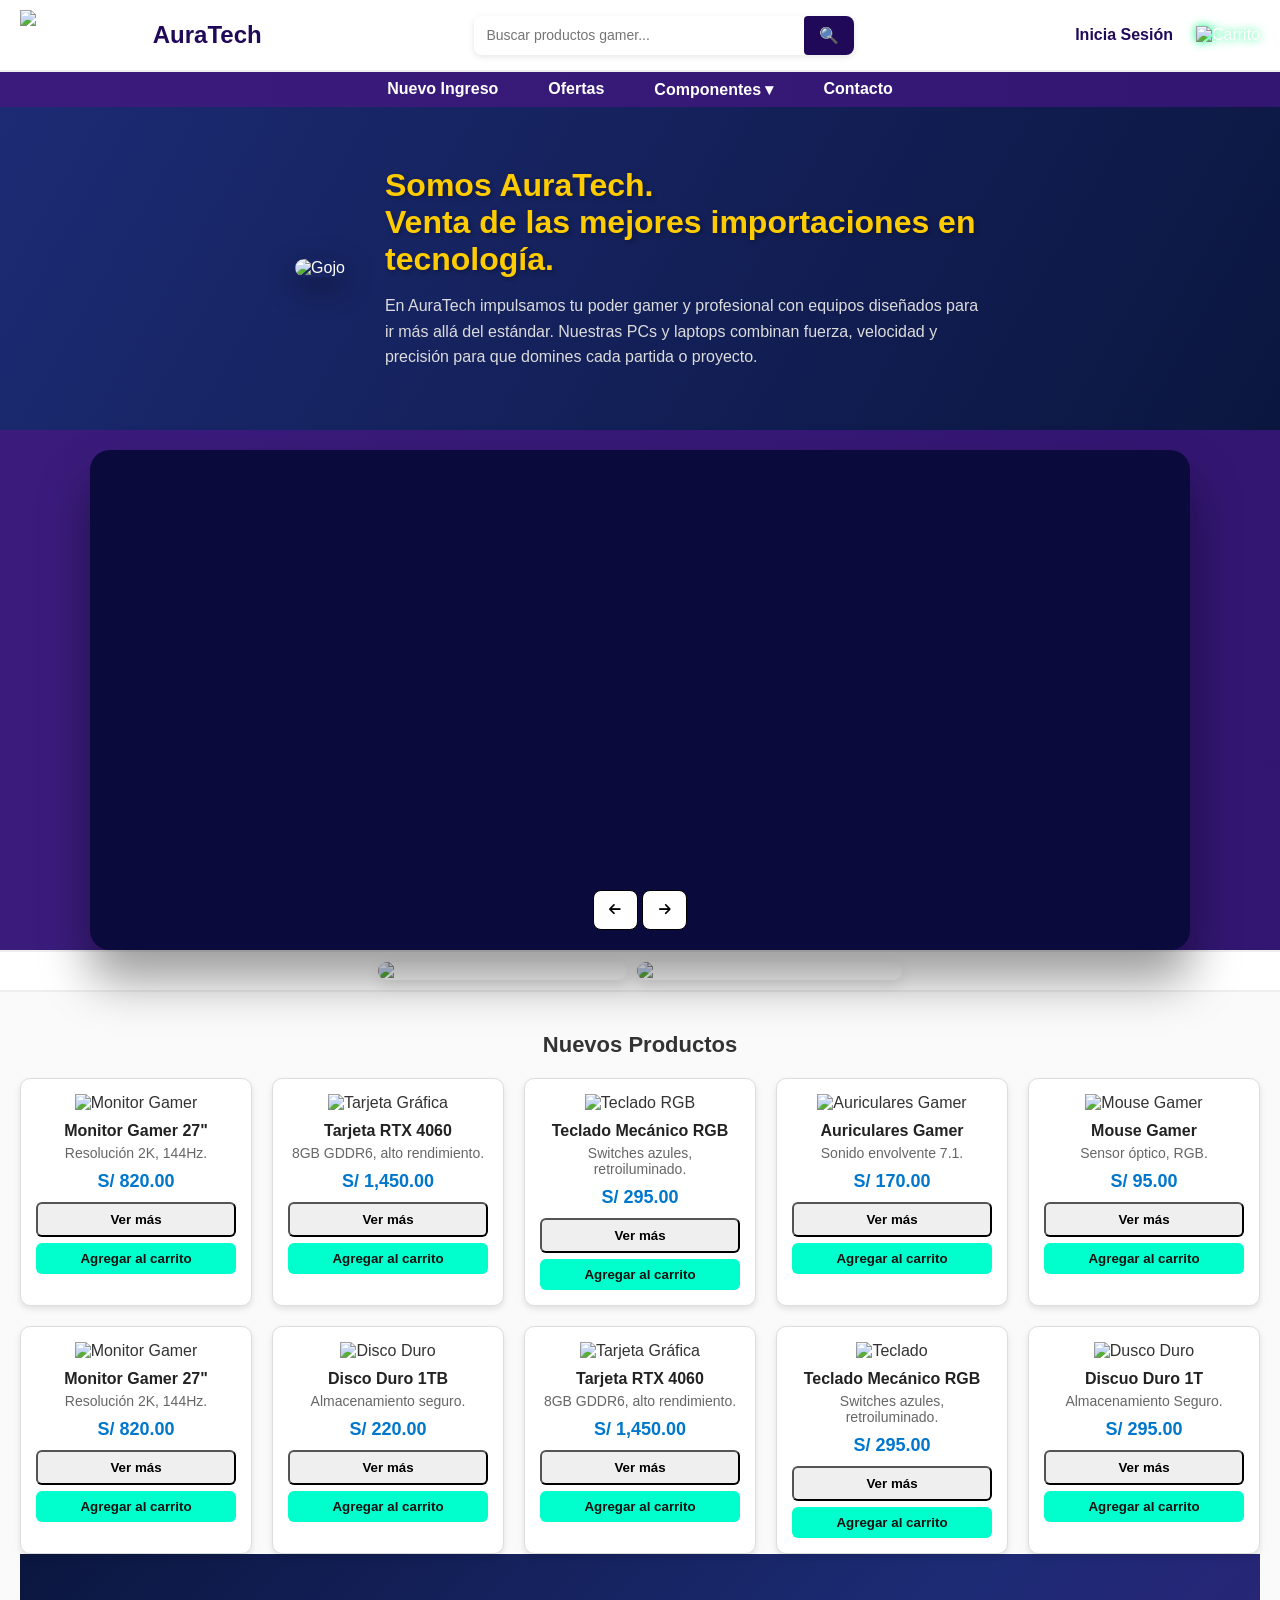
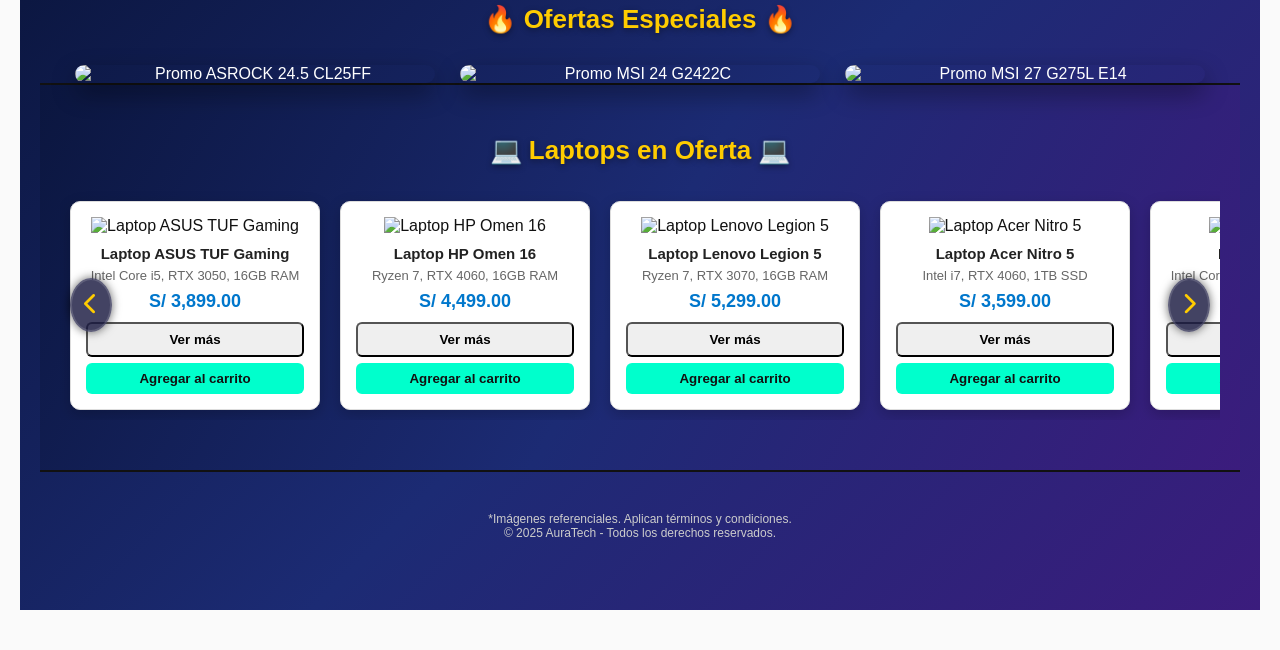
==== Index.html @ 734644ce "Add files via upload" ====
<!DOCTYPE html>
<html lang="es">
<head>
  <meta charset="UTF-8">
  <meta name="viewport" content="width=device-width, initial-scale=1.0">
  <title>AuraTech | Tienda Gamer</title>

  <!-- 🔗 Enlace a tu hoja de estilos -->
  <link rel="stylesheet" href="style.css">

  <!-- 🔤 Íconos de Font Awesome -->
  <link 
    rel="stylesheet" 
    href="https://cdnjs.cloudflare.com/ajax/libs/font-awesome/6.4.0/css/all.min.css"
    crossorigin="anonymous"
  />
</head>

<body>

  <!-- ==========================
       ENCABEZADO / HEADER
  =========================== -->
  <header>
    <!-- 🧠 LOGO DE LA MARCA -->
    <div class="logo">
      <img src="images/Presentación_Empresarial_Tecnología_Inteligencia_Artificial_Digital_Moderno_Azul_Oscuro-removebg-preview.png" alt="Logo AuraTech">
      <h1>AuraTech</h1>
    </div>

    <!-- 🔍 BUSCADOR DE PRODUCTOS -->
    <div class="buscador">
      <div class="buscador-input">
        <input type="text" id="search" placeholder="Buscar productos gamer...">
        <button id="btn-buscar">🔍</button>
      </div>
      <div id="sugerencias" class="sugerencias"></div>
    </div>
    
    <!-- 👤 USUARIO + CARRITO -->
    <div class="usuario">
    <a href="/Inicio sesion/">Inicia Sesión</a>
      
      <!-- 🛒 CARRITO DE COMPRAS -->
      <div class="carrito">
        <img src="https://cdn-icons-png.flaticon.com/512/263/263142.png" alt="Carrito" class="icono-carrito">

        <!-- 🔽 MENÚ DESPLEGABLE DEL CARRITO -->
        <div class="dropdown-carrito">
          <table>
            <thead>
              <tr>
                <th>Imagen</th>
                <th>Descripción</th>
                <th>Precio</th>
                <th>Cantidad</th>
                <th>Acción</th>
              </tr>
            </thead>
            <tbody id="cart-items">
              <!-- 🧺 Por defecto el carrito está vacío -->
              <tr>
                <td colspan="5" class="empty">Empty Cart</td>
              </tr>
            </tbody>
          </table>
          <div class="cart-total">Total: $0</div>
        </div>
      </div>
    </div>
  </header>

  <!-- ==========================
       MENÚ DE NAVEGACIÓN
  =========================== -->
  <nav>
    <ul>
      <li><a href="#">Nuevo Ingreso</a></li>
      <li><a href="#">Ofertas</a></li>

      <!-- 🔽 SUBMENÚ DE COMPONENTES -->
      <li class="dropdown">
        <a href="#">Componentes ▾</a>
        <ul class="submenu">
          <li><a href="#">Tarjetas Gráficas</a></li>
          <li><a href="#">Procesadores</a></li>
          <li><a href="#">Placas Base</a></li>
          <li><a href="#">Memorias RAM</a></li>
          <li><a href="#">Almacenamiento SSD / HDD</a></li>
          <li><a href="#">Refrigeración</a></li>
        </ul>
      </li>

      <li><a href="#">Contacto</a></li>
    </ul>
  </nav>

  <!-- ==========================
       SECCIÓN HERO PRINCIPAL
  =========================== -->
  <section class="hero">
    <div class="hero-intro">
      <!-- 🖼️ Imagen decorativa -->
      <div class="hero-image">
        <img src="images/d6582a50-2a2e-4255-be20-9e75c5d53aed.png" alt="Gojo">
      </div>

      <!-- 💬 Texto de presentación -->
      <div class="hero-info">
        <h1 class="hero-title">Somos AuraTech.<br>Venta de las mejores importaciones en tecnología.</h1>
        <p class="hero-text">
          En AuraTech impulsamos tu poder gamer y profesional con equipos diseñados para ir más allá del estándar.
          Nuestras PCs y laptops combinan fuerza, velocidad y precisión para que domines cada partida o proyecto.
        </p>
      </div>
    </div>
  </section>

  <!-- ==========================
       CARRUSEL DE IMÁGENES
  =========================== -->
  <main>
    <div class="container">
      <div class="slide" id="slide">
        <!-- 🎞️ Cada item es una imagen del carrusel -->
        <div class="item" style="background-image: url('images/1.webp');"></div>
        <div class="item" style="background-image: url('images/2.jpg');"></div>
        <div class="item" style="background-image: url('images/3.jpg');"></div>
        <div class="item" style="background-image: url('images/4.jpg');"></div>
        <div class="item" style="background-image: url('images/5.webp');"></div>
      </div>

      <!-- ⬅️➡️ Botones de navegación del carrusel -->
      <div class="button">
        <button id="prev"><i class="fa-solid fa-arrow-left"></i></button>
        <button id="next"><i class="fa-solid fa-arrow-right"></i></button>
      </div>
    </div>
  </main>

  <!-- ==========================
       BANNER PROMOCIONAL
  =========================== -->
  <section class="banner-promocional">
    <div class="banner-left">
      <img src="images/BANNER-AEROCOOL-CYLON-4F-ARGB-WHITE.jpg" alt="Refrigeración AeroCool RIME 4F">
    </div>
    <div class="banner-right">
      <img src="images/BANNER-RIME-4-DUAL-ARGB-BLACK.jpg" alt="Refrigeración AeroCool CYLON 4F">
    </div>
  </section>

  <!-- ==========================
       SECCIÓN DE PRODUCTOS
  =========================== -->
  <section class="productos">
    <h2>Nuevos Productos</h2>

    <!-- 🧱 Rejilla de tarjetas de producto -->
    <div class="grid-productos">

      <!-- 💻 Cada "card" representa un producto -->
      <div class="card">
        <img src="images/p1.webp" alt="Monitor Gamer">
        <h3>Monitor Gamer 27"</h3>
        <p>Resolución 2K, 144Hz.</p>
        <span class="precio">S/ 820.00</span>
        <button>Ver más</button>
        <button class="agregar-carrito">Agregar al carrito</button>
      </div>

      <div class="card">
        <img src="images/p3.webp" alt="Tarjeta Gráfica">
        <h3>Tarjeta RTX 4060</h3>
        <p>8GB GDDR6, alto rendimiento.</p>
        <span class="precio">S/ 1,450.00</span>
        <button>Ver más</button>
        <button class="agregar-carrito">Agregar al carrito</button>
      </div>

      <div class="card">
        <img src="images/p4.webp" alt="Teclado RGB">
        <h3>Teclado Mecánico RGB</h3>
        <p>Switches azules, retroiluminado.</p>
        <span class="precio">S/ 295.00</span>
        <button>Ver más</button>
        <button class="agregar-carrito">Agregar al carrito</button>
      </div>

      <div class="card">
        <img src="images/p6.webp" alt="Auriculares Gamer">
        <h3>Auriculares Gamer</h3>
        <p>Sonido envolvente 7.1.</p>
        <span class="precio">S/ 170.00</span>
        <button>Ver más</button>
        <button class="agregar-carrito">Agregar al carrito</button>
      </div>

      <!-- 🔁 Más productos... -->
      <div class="card">
        <img src="images/p5.webp" alt="Mouse Gamer">
        <h3>Mouse Gamer</h3>
        <p>Sensor óptico, RGB.</p>
        <span class="precio">S/ 95.00</span>
        <button>Ver más</button>
        <button class="agregar-carrito">Agregar al carrito</button>
      </div>

      <div class="card">
        <img src="images/p7.webp" alt="Monitor Gamer">
        <h3>Monitor Gamer 27"</h3>
        <p>Resolución 2K, 144Hz.</p>
        <span class="precio">S/ 820.00</span>
        <button>Ver más</button>
        <button class="agregar-carrito">Agregar al carrito</button>
      </div>

      <div class="card">
        <img src="images/p8.webp" alt="Disco Duro">
        <h3>Disco Duro 1TB</h3>
        <p>Almacenamiento seguro.</p>
        <span class="precio">S/ 220.00</span>
        <button>Ver más</button>
        <button class="agregar-carrito">Agregar al carrito</button>
      </div>

      <div class="card">
        <img src="images/p9.webp" alt="Tarjeta Gráfica">
        <h3>Tarjeta RTX 4060</h3>
        <p>8GB GDDR6, alto rendimiento.</p>
        <span class="precio">S/ 1,450.00</span>
        <button>Ver más</button>
        <button class="agregar-carrito">Agregar al carrito</button>
      </div>

      <div class="card">
        <img src="images/p10.jpg" alt="Teclado">
        <h3>Teclado Mecánico RGB</h3>
        <p>Switches azules, retroiluminado.</p>
        <span class="precio">S/ 295.00</span>
        <button>Ver más</button>
        <button class="agregar-carrito">Agregar al carrito</button>
      </div>

      <div class="card">
        <img src="images/p2.webp" alt="Dusco Duro">
        <h3>Discuo Duro 1T</h3>
        <p>Almacenamiento Seguro.</p>
        <span class="precio">S/ 295.00</span>
        <button>Ver más</button>
        <button class="agregar-carrito">Agregar al carrito</button>
      </div>

    </div>
    <!-- ==========================
     SECCIÓN DE PROMOCIONES
========================== -->
<section class="promos-banner">
  <h2>🔥 Ofertas Especiales 🔥</h2>
  <div class="promos-container">
    <img src="images/2459710539.jpg" alt="Promo ASROCK 24.5 CL25FF">
    <img src="images/3276838814.jpg" alt="Promo MSI 24 G2422C">
    <img src="images/unnamed (1).jpg" alt="Promo MSI 27 G275L E14">
  </div>
  <!-- ==========================
     SECCIÓN DE LAPTOPS EN OFERTA
========================== -->
<section class="laptops-section">
  <h2>💻 Laptops en Oferta 💻</h2>

  <div class="laptop-slider-container">
    <button class="slider-btn prev"><i class="fa-solid fa-chevron-left"></i></button>

    <div class="laptop-slider">
      <div class="card">
        <img src="images/lapto1.jpg" alt="Laptop ASUS TUF Gaming">
        <h3>Laptop ASUS TUF Gaming</h3>
        <p>Intel Core i5, RTX 3050, 16GB RAM</p>
        <span class="precio">S/ 3,899.00</span>
        <button>Ver más</button>
        <button class="agregar-carrito">Agregar al carrito</button>
      </div>

      <div class="card">
        <img src="images/lapto2.jpg" alt="Laptop HP Omen 16">
        <h3>Laptop HP Omen 16</h3>
        <p>Ryzen 7, RTX 4060, 16GB RAM</p>
        <span class="precio">S/ 4,499.00</span>
        <button>Ver más</button>
        <button class="agregar-carrito">Agregar al carrito</button>
      </div>

      <div class="card">
        <img src="images/lapto3.png" alt="Laptop Lenovo Legion 5">
        <h3>Laptop Lenovo Legion 5</h3>
        <p>Ryzen 7, RTX 3070, 16GB RAM</p>
        <span class="precio">S/ 5,299.00</span>
        <button>Ver más</button>
        <button class="agregar-carrito">Agregar al carrito</button>
      </div>

      <div class="card">
        <img src="images/lapto4.jpg" alt="Laptop Acer Nitro 5">
        <h3>Laptop Acer Nitro 5</h3>
        <p>Intel i7, RTX 4060, 1TB SSD</p>
        <span class="precio">S/ 3,599.00</span>
        <button>Ver más</button>
        <button class="agregar-carrito">Agregar al carrito</button>
      </div>

      <div class="card">
        <img src="images/lapto5.jpg" alt="Laptop Dell G15">
        <h3>Laptop Dell G15</h3>
        <p>Intel Core i7, RTX 4050, 16GB RAM</p>
        <span class="precio">S/ 4,199.00</span>
        <button>Ver más</button>
        <button class="agregar-carrito">Agregar al carrito</button>
      </div>

      <div class="card">
        <img src="images/lapto6.jpg" alt="Laptop MSI Katana 17">
        <h3>Laptop MSI Katana 17</h3>
        <p>Intel i7, RTX 4070, 32GB RAM</p>
        <span class="precio">S/ 5,899.00</span>
        <button>Ver más</button>
        <button class="agregar-carrito">Agregar al carrito</button>
      </div>

      <div class="card">
        <img src="images/lapto7.jpg" alt="Laptop Razer Blade 15">
        <h3>Laptop Razer Blade 15</h3>
        <p>Intel i9, RTX 4080, 32GB RAM</p>
        <span class="precio">S/ 9,499.00</span>
        <button>Ver más</button>
        <button class="agregar-carrito">Agregar al carrito</button>
      </div>

      <div class="card">
        <img src="images/lapto8.jpg" alt="Laptop ASUS ROG Zephyrus G14">
        <h3>Laptop ASUS ROG Zephyrus G14</h3>
        <p>Ryzen 9, RTX 4070, 32GB RAM</p>
        <span class="precio">S/ 7,999.00</span>
        <button>Ver más</button>
        <button class="agregar-carrito">Agregar al carrito</button>
      </div>
    </div>

    <button class="slider-btn next"><i class="fa-solid fa-chevron-right"></i></button>
  </div>

  </section>

  <!-- ==========================
       PIE DE PÁGINA / FOOTER
  =========================== -->
  <footer>
    <p>*Imágenes referenciales. Aplican términos y condiciones.</p>
    <p>© 2025 AuraTech - Todos los derechos reservados.</p>
  </footer>

  <!-- 🧠 Archivo JavaScript con toda la lógica -->
  <script src="script.js"></script>
</body>
</html>
---- style.css ----
/* ==========================
   🔧 RESETEO GENERAL
   (Elimina márgenes y usa una fuente base)
========================== */
* { 
  margin: 0;
  padding: 0;
  box-sizing: border-box;
  font-family: 'Poppins', sans-serif;
}

/* ==========================
   🌌 FONDO ANIMADO GLOBAL
   (Gradiente en movimiento)
========================== */
body {
  background: linear-gradient(270deg, #0d153a, #21095a, #3b1c7d);
  background-size: 600% 600%;
  animation: movimientoFondo 15s ease infinite;
  color: white;
  overflow-x: hidden;
  scroll-behavior: smooth;
}
@keyframes movimientoFondo {
  0% { background-position: 0% 50%; }
  50% { background-position: 100% 50%; }
  100% { background-position: 0% 50%; }
}

/* ==========================
   🧭 HEADER / ENCABEZADO
========================== */
header {
  position: sticky; /* siempre visible arriba */
  top: 0;
  z-index: 1000;
  display: flex;
  justify-content: space-between;
  align-items: center;
  background: #fff;
  padding: 10px 20px;
  border-bottom: 2px solid #eee;
}

/* LOGO con animación */
.logo {
  display: flex;
  align-items: center;
  animation: animLogo 1.5s ease-out forwards;
}
.logo img { height: 50px; margin-right: 10px; }
.logo h1 { color: #21095a; font-size: 1.5rem; }

/* ==========================
   🔍 BUSCADOR
========================== */
.buscador input {
  padding: 10px;
  width: 380px;
  border: 1px solid #ccc;
  border-radius: 4px;
}
.buscador button {
  padding: 10px 15px;
  cursor: pointer;
  background: #21095a;
  color: white;
  border: none;
  border-radius: 4px;
  transition: background-color 0.3s;
}
.buscador button:hover { background: #3b1c7d; }

/* ==========================
   👤 SECCIÓN USUARIO
========================== */
.usuario {
  display: flex;
  justify-content: flex-end;
  align-items: center;
  gap: 15px;
}
.usuario a {
  margin: 0 8px;
  text-decoration: none;
  color: #21095a;
  font-weight: bold;
  transition: color 0.3s;
}
.usuario a:hover { color: #3b1c7d; }

/* ==========================
   🧭 MENÚ CON SUBMENÚ
========================== */
nav ul {
  display: flex;
  justify-content: center;
  list-style: none;
  flex-wrap: wrap;
}
nav ul li { position: relative; margin: 0 15px; }
nav ul li a {
  text-decoration: none;
  color: #fff;
  font-weight: 600;
  transition: color 0.3s;
  padding: 8px 10px;
  display: block;
}
nav ul li a:hover { color: #ffcc00; }

/* SUBMENÚ desplegable */
.submenu {
  display: none;
  position: absolute;
  top: 40px;
  left: 0;
  background: #1c1463;
  border-radius: 8px;
  padding: 10px 0;
  list-style: none;
  box-shadow: 0 5px 15px rgba(0,0,0,0.4);
  min-width: 200px;
  z-index: 1000;
}
.submenu li a {
  padding: 10px 15px;
  color: #fff;
  font-weight: 500;
}
.submenu li a:hover { background: #3b1c7d; color: #ffcc00; }
.dropdown:hover .submenu {
  display: block;
  animation: fadeIn 0.3s ease;
}
@keyframes fadeIn {
  from { opacity: 0; transform: translateY(10px); }
  to { opacity: 1; transform: translateY(0); }
}

/* ==========================
   🦸 SECCIÓN HERO
========================== */
.hero {
  background: linear-gradient(120deg, #1c2b74, #0b163f);
  padding: 60px 10%;
  display: flex;
  justify-content: center;
  align-items: center;
}
.hero-intro {
  display: flex;
  align-items: center;
  justify-content: space-between;
  flex-wrap: wrap;
  gap: 40px;
}
.hero-image img {
  width: 300px;
  border-radius: 20px;
  box-shadow: 0 10px 30px rgba(0,0,0,0.4);
}
.hero-info { max-width: 600px; }
.hero-title {
  font-size: 2rem;
  margin-bottom: 15px;
  opacity: 0;
  color: #ffcc00;
  text-shadow: 2px 2px 5px rgba(0,0,0,0.3);
  animation: animHeroTitle 2s ease-out forwards 0.5s;
}
.hero-text {
  font-size: 1rem;
  line-height: 1.6;
  opacity: 0;
  color: #dcdcdc;
  animation: animHeroText 2.5s ease-out forwards 1s;
}

/* ==========================
   🎞️ CARRUSEL DE IMÁGENES
========================== */
main { margin-top: 20px; }
.container {
  position: relative;
  margin: 0 auto;
  width: 100%;
  max-width: 1100px;
  height: 500px;
  background: #0a0a3d;
  box-shadow: 0 30px 50px rgba(0,0,0,0.4);
  border-radius: 20px;
  overflow: hidden;
}
.slide { display: flex; height: 100%; transition: transform 1s ease; }
.item {
  min-width: 100%;
  height: 100%;
  background-position: center;
  background-size: cover;
}
.button {
  width: 100%;
  text-align: center;
  position: absolute;
  bottom: 20px;
}
.button button {
  width: 45px;
  height: 40px;
  border-radius: 8px;
  border: 1px solid #000;
  cursor: pointer;
  background: white;
  transition: 0.3s;
}
.button button:hover { background: #21095a; color: white; }

/* ==========================
   🛍️ PRODUCTOS
========================== */
.productos {
  padding: 40px 20px;
  background: #fafafa;
  color: #333;
}
.productos h2 {
  font-size: 22px;
  margin-bottom: 20px;
  text-align: center;
}

/* 📦 Cuadrícula de productos */
.grid-productos {
  display: grid;
  grid-template-columns: repeat(auto-fit, minmax(220px, 1fr));
  gap: 20px;
}

/* 🧱 Tarjetas de producto */
.card {
  background: #fff;
  border: 1px solid #ddd;
  border-radius: 10px;
  padding: 15px;
  text-align: center;
  box-shadow: 0 3px 6px rgba(0,0,0,0.1);
  transition: transform 0.2s ease, box-shadow 0.2s ease;
}
.card:hover { transform: translateY(-5px); box-shadow: 0 5px 15px rgba(0,0,0,0.2); }
.card img {
  width: 100%;
  max-height: 150px;
  object-fit: contain;
  margin-bottom: 10px;
}
.card h3 { font-size: 16px; color: #222; margin-bottom: 5px; }
.card p { font-size: 14px; color: #666; margin-bottom: 10px; }
.precio {
  display: block;
  font-size: 18px;
  font-weight: bold;
  color: #0077cc;
  margin-bottom: 10px;
}

/* 🎛️ Botones dentro de cada tarjeta */
.card button {
  display: block;
  width: 100%;
  padding: 8px 15px;
  border-radius: 6px;
  cursor: pointer;
  font-weight: bold;
  transition: all 0.3s ease;
  margin-top: 6px;
}
.agregar-carrito {
  background: #00ffcc;
  color: #111;
  border: none;
}
.agregar-carrito:hover {
  background: #00cc99;
  color: white;
  transform: scale(1.05);
}
.ver-mas {
  background: #0077cc;
  color: white;
  border: none;
}
.ver-mas:hover { background: #005fa3; }

/* ==========================
   🛒 CARRITO DE COMPRAS
========================== */
.carrito { position: relative; }
.icono-carrito {
  width: 30px;
  cursor: pointer;
  transition: transform 0.3s ease;
  filter: drop-shadow(0 0 5px #00ff80);
}
.icono-carrito:hover { transform: scale(1.1); }

/* 🔽 Contenedor desplegable del carrito */
.dropdown-carrito {
  display: none;
  position: absolute;
  top: 40px;
  left: -400px;
  background: #111;
  color: white;
  border-radius: 8px;
  padding: 15px;
  box-shadow: 0 5px 20px rgba(0,0,0,0.4);
  min-width: 400px;
  z-index: 1000;
  animation: fadeCarritoLeft 0.3s ease;
}
@keyframes fadeCarritoLeft {
  from { opacity: 0; transform: translateX(-20px); }
  to { opacity: 1; transform: translateX(0); }
}

/* 🧾 Estilos internos del carrito */
.dropdown-carrito table {
  width: 100%;
  border-collapse: collapse;
  font-size: 13px;
  margin-bottom: 10px;
}
.dropdown-carrito th, .dropdown-carrito td {
  border-bottom: 1px solid #333;
  padding: 8px;
  text-align: center;
}
.dropdown-carrito th { color: #00ffcc; font-weight: 600; }
.dropdown-carrito .empty { text-align: center; color: #aaa; }
.cart-total {
  text-align: right;
  font-weight: bold;
  color: #ffcc00;
}

/* 🎚️ Botones dentro del carrito */
.dropdown-carrito button {
  background: #222;
  color: #fff;
  border: none;
  border-radius: 4px;
  padding: 3px 7px;
  cursor: pointer;
  font-size: 14px;
  transition: 0.2s;
}
.dropdown-carrito button:hover {
  background: #00ffcc;
  color: #111;
}
.cantidad {
  display: inline-block;
  width: 25px;
  text-align: center;
  font-weight: bold;
}

/* ==========================
   🧊 BANNER PROMOCIONAL
========================== */
.banner-promocional {
  display: flex;
  justify-content: center;
  align-items: center;
  background: #fff;
  gap: 10px;
  padding: 10px 0;
  border-top: 2px solid #eee;
  border-bottom: 2px solid #eee;
  flex-wrap: wrap;
}
.banner-promocional img {
  width: 100%;
  max-width: 670px;
  border-radius: 10px;
  object-fit: cover;
  transition: transform 0.3s ease;
  box-shadow: 0 5px 15px rgba(0,0,0,0.1);
}
.banner-promocional img:hover { transform: scale(1.02); }

/* ==========================
   ⚙️ FOOTER
========================== */
footer {
  text-align: center;
  font-size: 12px;
  color: #ccc;
  margin: 40px 0 20px;
}

/* ==========================
   ✨ ANIMACIONES DE ENTRADA
========================== */
@keyframes animLogo {
  0% { opacity: 0; transform: scale(0.5) rotate(-20deg); }
  50% { transform: scale(1.2) rotate(10deg); }
  100% { opacity: 1; transform: scale(1) rotate(0); }
}
@keyframes animHeroTitle {
  0% { opacity: 0; transform: translateY(-50px) scale(0.8); }
  50% { transform: translateY(10px) scale(1.05); opacity: 1; }
  100% { transform: translateY(0) scale(1); }
}
@keyframes animHeroText {
  0% { opacity: 0; transform: translateY(30px); }
  100% { opacity: 1; transform: translateY(0); }
}

/* ==========================
   📱 RESPONSIVE DESIGN
========================== */
@media (max-width: 900px) {
  .hero-intro { flex-direction: column; text-align: center; }
  .hero-image img { width: 250px; }
  .container { height: 350px; }
  .buscador input { width: 180px; }
}
@media (max-width: 480px) {
  .container { height: 230px; }
  header { flex-direction: column; gap: 10px; }
  .button button { width: 35px; height: 35px; }
  .dropdown-carrito { left: -280px; min-width: 320px; }
}

/* ==========================
   🔍 BUSCADOR CON SUGERENCIAS
========================== */
.buscador {
  position: relative;
  width: 380px;
  margin: 0 auto;
}
.buscador-input {
  display: flex;
  align-items: center;
  background: #fff;
  border-radius: 8px;
  overflow: hidden;
  box-shadow: 0 2px 6px rgba(0, 0, 0, 0.1);
}
.buscador-input input {
  flex: 1;
  padding: 10px 12px;
  border: none;
  font-size: 14px;
  outline: none;
}
.buscador-input button {
  background: #21095a;
  color: white;
  border: none;
  padding: 10px 15px;
  cursor: pointer;
  font-size: 16px;
  transition: background 0.3s ease;
}
.buscador-input button:hover {
  background: #3b1c7d;
}

/* Panel de sugerencias */
.sugerencias {
  position: absolute;
  top: 48px;
  left: 0;
  right: 0;
  background: #fff;
  border: 1px solid #ccc;
  border-radius: 6px;
  box-shadow: 0 5px 15px rgba(0,0,0,0.1);
  color: #111;
  display: none;
  z-index: 1000;
  max-height: 220px;
  overflow-y: auto;
}
.sugerencias div {
  padding: 10px;
  cursor: pointer;
  transition: background 0.2s;
  display: flex;
  align-items: center;
  gap: 8px;
}
.sugerencias div:hover {
  background: #f0f0f0;
}
.sugerencias i {
  color: #21095a;
}
/* ==========================
   🖼️ SECCIÓN DE BANNERS PROMOCIONALES
========================== */
.promos-banner {
  background: linear-gradient(135deg, #0b163f, #1c2b74, #3b1c7d);
  padding: 50px 20px;
  text-align: center;
  color: white;
}

.promos-banner h2 {
  font-size: 26px;
  color: #ffcc00;
  margin-bottom: 30px;
  text-shadow: 0 2px 6px rgba(0, 0, 0, 0.4);
}

/* contenedor flexible de banners */
.promos-container {
  display: flex;
  justify-content: center;
  flex-wrap: wrap;
  gap: 25px;
}

/* estilos de cada imagen promocional */
.promos-container img {
  width: 360px;
  border-radius: 12px;
  box-shadow: 0 10px 25px rgba(0, 0, 0, 0.4);
  transition: transform 0.3s ease, box-shadow 0.3s ease;
}

.promos-container img:hover {
  transform: scale(1.03);
  box-shadow: 0 15px 30px rgba(0, 0, 0, 0.6);
}

/* responsive */
@media (max-width: 900px) {
  .promos-container img {
    width: 90%;
  }
}
/* ==========================
   💻 SLIDER DE LAPTOPS
========================== */
.laptops-section {
  background: linear-gradient(120deg, #0b163f, #1c2b74, #3b1c7d);
  padding: 50px 20px;
  color: white;
  text-align: center;
  border-top: 2px solid #111;
  border-bottom: 2px solid #111;
}

.laptops-section h2 {
  font-size: 26px;
  color: #ffcc00;
  margin-bottom: 25px;
  text-shadow: 0 2px 6px rgba(0, 0, 0, 0.4);
}

/* Contenedor principal */
.laptop-slider-container {
  position: relative;
  overflow: hidden;
  max-width: 1200px;
  margin: 0 auto;
}

/* Carril deslizante */
.laptop-slider {
  display: flex;
  gap: 20px;
  overflow-x: auto;
  scroll-behavior: smooth;
  padding: 10px;
}

.laptop-slider::-webkit-scrollbar {
  display: none;
}

/* Botones laterales */
.slider-btn {
  position: absolute;
  top: 50%;
  transform: translateY(-50%);
  background: rgba(255, 255, 255, 0.15);
  border: none;
  color: #fff;
  font-size: 22px;
  padding: 12px;
  border-radius: 50%;
  cursor: pointer;
  transition: background 0.3s ease;
  z-index: 10;
}

.slider-btn:hover {
  background: rgba(255, 255, 255, 0.4);
}

.slider-btn.prev { left: 10px; }
.slider-btn.next { right: 10px; }

/* Tarjetas dentro del slider */
.laptop-slider .card {
  background: #fff;
  color: #111;
  border-radius: 10px;
  min-width: 250px;
  padding: 15px;
  text-align: center;
  flex: 0 0 auto;
  box-shadow: 0 5px 15px rgba(0,0,0,0.2);
  transition: transform 0.3s ease, box-shadow 0.3s ease;
}

.laptop-slider .card:hover {
  transform: translateY(-5px);
  box-shadow: 0 10px 25px rgba(0,0,0,0.4);
}

.laptop-slider .card img {
  width: 100%;
  height: 160px;
  object-fit: contain;
  margin-bottom: 10px;
}

.laptop-slider .card h3 {
  font-size: 15px;
  color: #222;
  margin-bottom: 6px;
}

.laptop-slider .card p {
  font-size: 13px;
  color: #666;
  margin-bottom: 8px;
}

.laptop-slider .precio {
  font-weight: bold;
  color: #0077cc;
  display: block;
  margin-bottom: 10px;
}

/* Responsivo */
@media (max-width: 768px) {
  .laptop-slider .card { min-width: 80%; }
  .slider-btn { display: none; }
}
/* Botones laterales */
.slider-btn {
  position: absolute;
  top: 50%;
  transform: translateY(-50%);
  background: rgba(20, 20, 60, 0.8); /* 🔹 Fondo oscuro azulado */
  border: 2px solid rgba(255, 255, 255, 0.15);
  color: #ffcc00; /* 🔹 Amarillo gamer */
  font-size: 22px;
  padding: 12px;
  border-radius: 50%;
  cursor: pointer;
  transition: all 0.3s ease;
  z-index: 10;
  box-shadow: 0 0 10px rgba(0, 0, 0, 0.6);
}

.slider-btn:hover {
  background: rgba(40, 40, 100, 0.9); /* 🔹 Un poco más claro al hover */
  color: #ffffff;
  border-color: #ffcc00;
  transform: translateY(-50%) scale(1.1);
  box-shadow: 0 0 15px rgba(255, 204, 0, 0.5);
}

.slider-btn.prev { left: 10px; }
.slider-btn.next { right: 10px; }
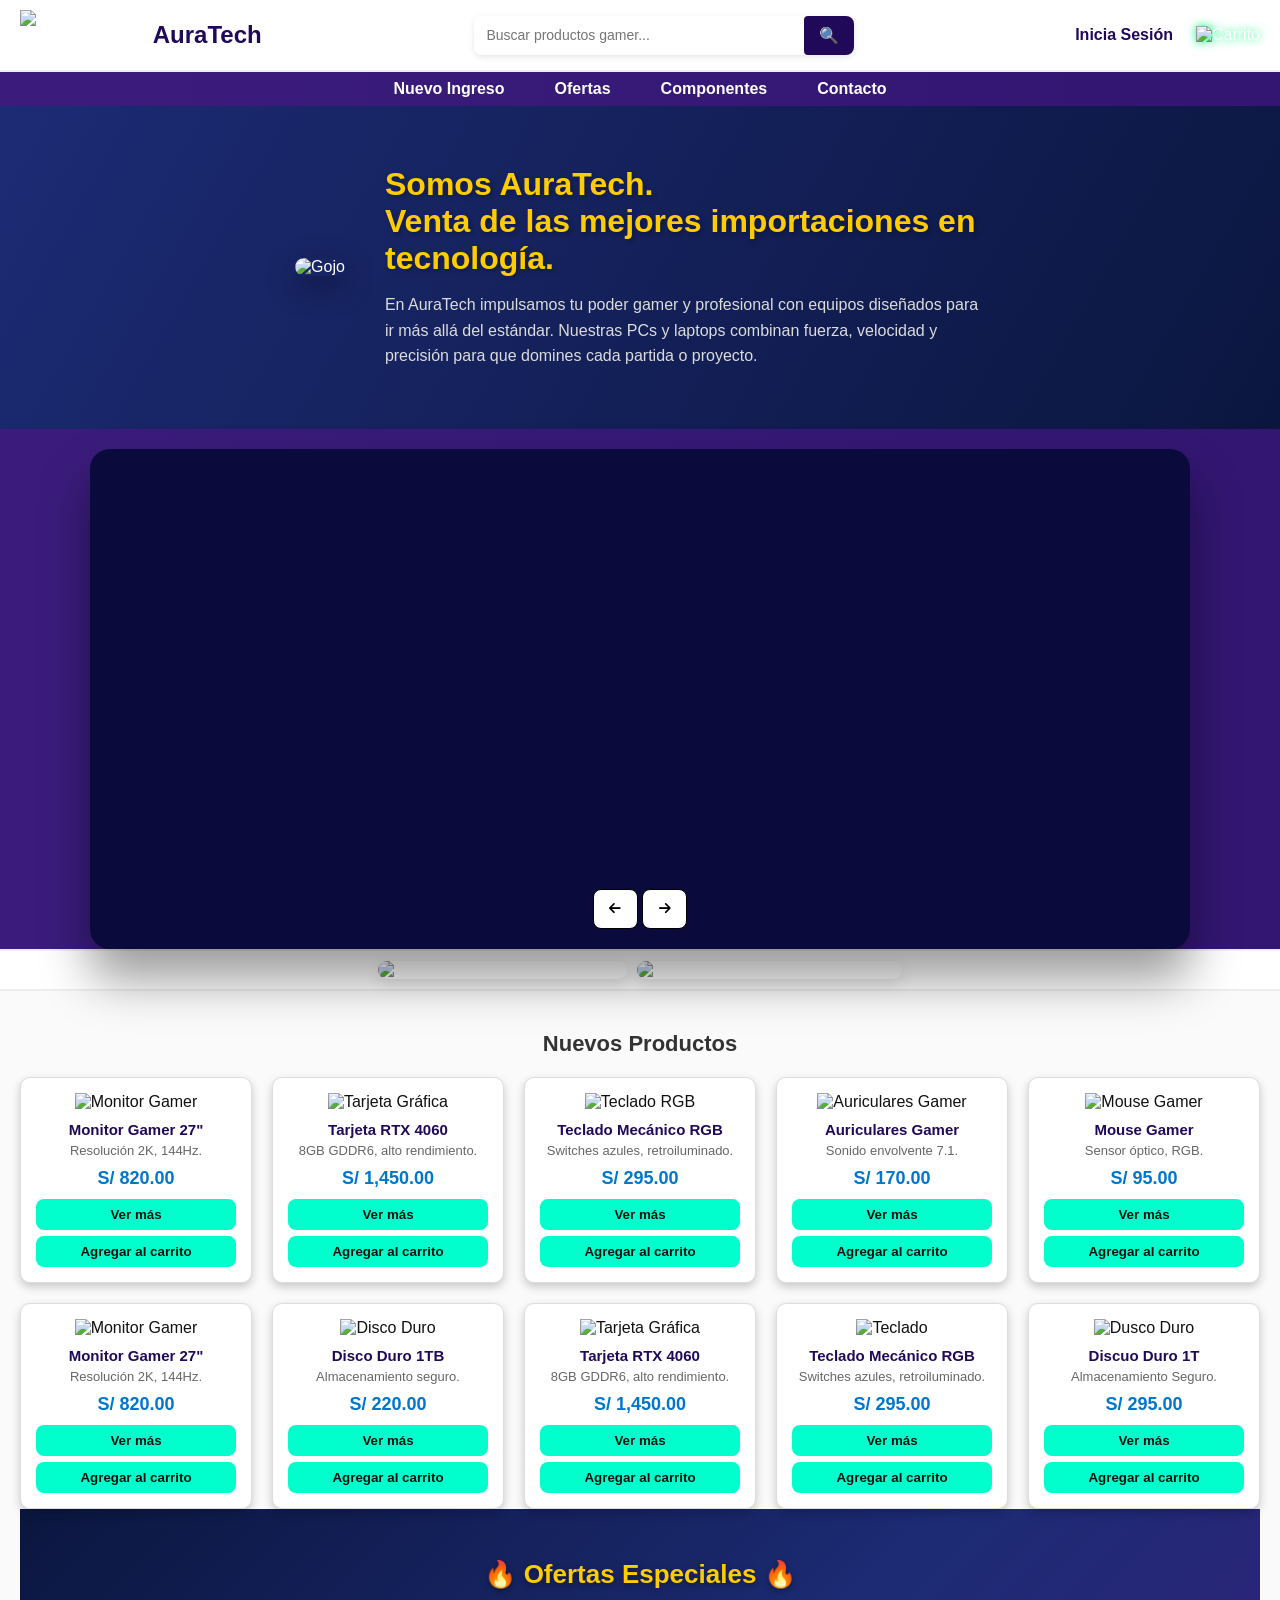
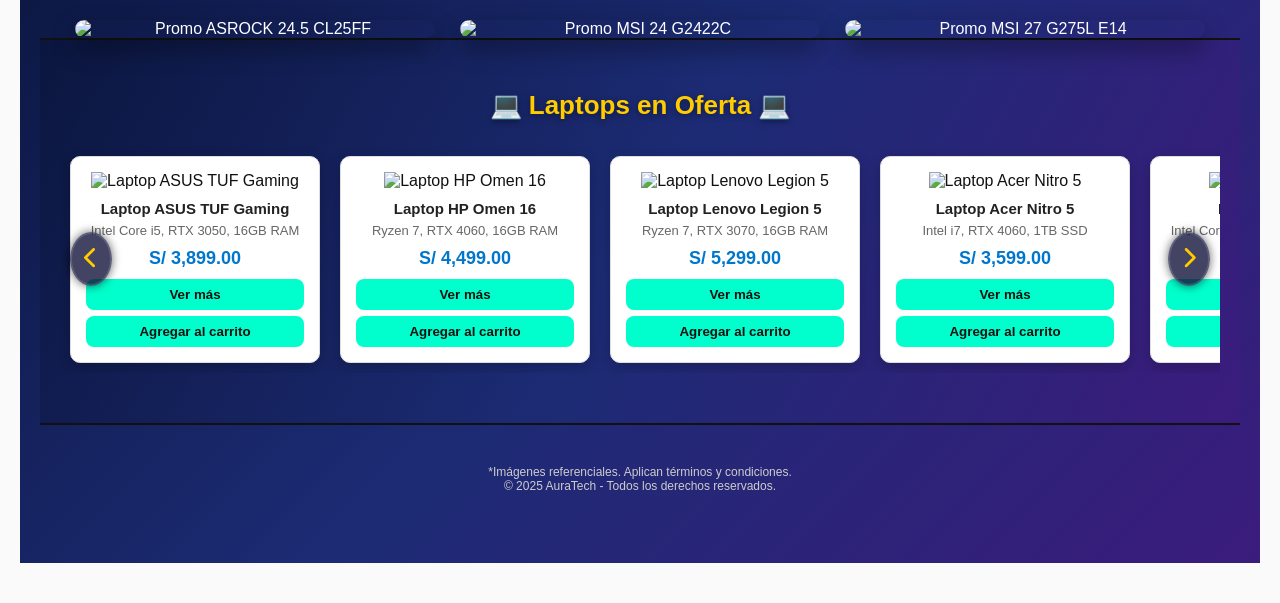
==== commit 11d729fe: "Add files via upload" ====
--- a/Index.html
+++ b/Index.html
@@ -39,7 +39,7 @@
     
     <!-- 👤 USUARIO + CARRITO -->
     <div class="usuario">
-    <a href="/Inicio sesion/">Inicia Sesión</a>
+    <a href="login.html">Inicia Sesión</a>
       
       <!-- 🛒 CARRITO DE COMPRAS -->
       <div class="carrito">
@@ -70,30 +70,31 @@
     </div>
   </header>
 
-  <!-- ==========================
-       MENÚ DE NAVEGACIÓN
-  =========================== -->
-  <nav>
-    <ul>
-      <li><a href="#">Nuevo Ingreso</a></li>
-      <li><a href="#">Ofertas</a></li>
-
-      <!-- 🔽 SUBMENÚ DE COMPONENTES -->
-      <li class="dropdown">
-        <a href="#">Componentes ▾</a>
-        <ul class="submenu">
-          <li><a href="#">Tarjetas Gráficas</a></li>
-          <li><a href="#">Procesadores</a></li>
-          <li><a href="#">Placas Base</a></li>
-          <li><a href="#">Memorias RAM</a></li>
-          <li><a href="#">Almacenamiento SSD / HDD</a></li>
-          <li><a href="#">Refrigeración</a></li>
-        </ul>
-      </li>
-
-      <li><a href="#">Contacto</a></li>
-    </ul>
-  </nav>
+ <!-- ==========================
+     MENÚ DE NAVEGACIÓN
+=========================== -->
+<nav>
+  <ul>
+    <li><a href="#">Nuevo Ingreso</a></li>
+    <li><a href="#">Ofertas</a></li>
+
+  <li class="dropdown">
+  <a href="componentes.html">Componentes</a>
+  <ul class="submenu">
+    <li><a href="#">Tarjetas Gráficas</a></li>
+    <li><a href="#">Procesadores</a></li>
+    <li><a href="#">Placas Base</a></li>
+    <li><a href="#">Memorias RAM</a></li>
+    <li><a href="#">SSD / HDD</a></li>
+    <li><a href="#">Refrigeración</a></li>
+  </ul>
+</li>
+
+
+    <li><a href="contacto.html">Contacto</a></li>
+  </ul>
+</nav>
+
 
   <!-- ==========================
        SECCIÓN HERO PRINCIPAL
--- a/style.css
+++ b/style.css
@@ -98,7 +98,10 @@
   list-style: none;
   flex-wrap: wrap;
 }
-nav ul li { position: relative; margin: 0 15px; }
+nav ul li {
+  position: relative;
+  margin: 0 15px;
+}
 nav ul li a {
   text-decoration: none;
   color: #fff;
@@ -107,9 +110,11 @@
   padding: 8px 10px;
   display: block;
 }
-nav ul li a:hover { color: #ffcc00; }
-
-/* SUBMENÚ desplegable */
+nav ul li a:hover {
+  color: #ffcc00;
+}
+
+/* 🔽 SUBMENÚ */
 .submenu {
   display: none;
   position: absolute;
@@ -128,15 +133,46 @@
   color: #fff;
   font-weight: 500;
 }
-.submenu li a:hover { background: #3b1c7d; color: #ffcc00; }
+.submenu li a:hover {
+  background: #3b1c7d;
+  color: #ffcc00;
+}
+
+/* Mostrar submenú al pasar el mouse */
 .dropdown:hover .submenu {
   display: block;
   animation: fadeIn 0.3s ease;
 }
+
+/* ⚡ Clave: permite hacer clic en el enlace principal */
+.dropdown > a {
+  position: relative;
+  z-index: 10;
+  pointer-events: auto;
+}
+
 @keyframes fadeIn {
   from { opacity: 0; transform: translateY(10px); }
   to { opacity: 1; transform: translateY(0); }
 }
+
+/* Permitir clic en el enlace principal "Componentes" */
+.dropdown > a {
+  position: relative;
+  z-index: 10;
+  pointer-events: auto;
+}
+.dropdown:hover .submenu {
+  display: block;
+  animation: fadeIn 0.3s ease;
+}
+
+.dropdown > a {
+  position: relative;
+  z-index: 10;
+  pointer-events: auto;
+}
+
 
 /* ==========================
    🦸 SECCIÓN HERO
@@ -682,4 +718,357 @@
 }
 
 .slider-btn.prev { left: 10px; }
-.slider-btn.next { right: 10px; }+.slider-btn.next { right: 10px; }
+/* ==========================
+   ⚙️ COMPONENTES PAGE
+========================== */
+main.componentes {
+  display: flex;
+  justify-content: space-between;
+  align-items: flex-start;
+  padding: 40px 5%;
+  gap: 40px;
+  flex-wrap: wrap;
+}
+
+.filtros {
+  flex: 1;
+  min-width: 240px;
+  background: rgba(15, 15, 40, 0.85);
+  border-radius: 15px;
+  padding: 25px;
+  box-shadow: 0 0 20px rgba(0, 0, 0, 0.3);
+  border: 1px solid rgba(255, 255, 255, 0.1);
+  backdrop-filter: blur(6px);
+}
+
+.filtros h3 {
+  font-size: 1.3rem;
+  color: #ffcc00;
+  text-align: center;
+  margin-bottom: 20px;
+  border-bottom: 2px solid #ffcc00;
+  padding-bottom: 8px;
+}
+
+.lista-categorias {
+  list-style: none;
+}
+.lista-categorias li {
+  margin: 10px 0;
+}
+.lista-categorias a {
+  color: #eee;
+  text-decoration: none;
+  font-weight: 500;
+  transition: 0.3s;
+  display: block;
+  padding: 8px 10px;
+  border-radius: 6px;
+}
+.lista-categorias a:hover,
+.lista-categorias a.activa {
+  background: #21095a;
+  color: #ffcc00;
+}
+
+.catalogo {
+  flex: 3;
+  background: rgba(255, 255, 255, 0.05);
+  padding: 30px;
+  border-radius: 15px;
+  box-shadow: 0 0 25px rgba(0, 0, 0, 0.3);
+  border: 1px solid rgba(255, 255, 255, 0.1);
+}
+
+.catalogo h2 {
+  text-align: center;
+  color: #ffcc00;
+  margin-bottom: 25px;
+  text-shadow: 0 2px 8px rgba(255, 204, 0, 0.4);
+}
+
+.grid-productos {
+  display: grid;
+  grid-template-columns: repeat(auto-fit, minmax(230px, 1fr));
+  gap: 20px;
+}
+
+.card {
+  background: #fff;
+  color: #111;
+  border-radius: 10px;
+  padding: 15px;
+  text-align: center;
+  border: 1px solid #ddd;
+  box-shadow: 0 4px 10px rgba(0, 0, 0, 0.2);
+  transition: 0.3s;
+}
+.card:hover {
+  transform: translateY(-5px);
+  box-shadow: 0 6px 20px rgba(0, 0, 0, 0.4);
+}
+.card img {
+  width: 100%;
+  max-height: 150px;
+  object-fit: contain;
+  margin-bottom: 10px;
+}
+.card h3 {
+  font-size: 15px;
+  color: #21095a;
+}
+.card p {
+  font-size: 13px;
+  color: #666;
+}
+.precio {
+  display: block;
+  margin: 10px 0;
+  font-weight: bold;
+  color: #0077cc;
+}
+.card button {
+  background: #00ffcc;
+  border: none;
+  border-radius: 8px;
+  color: #111;
+  font-weight: bold;
+  padding: 8px 12px;
+  width: 100%;
+  cursor: pointer;
+  transition: 0.3s;
+}
+.card button:hover {
+  background: #00cc99;
+  color: white;
+  transform: scale(1.05);
+}
+
+@media (max-width: 900px) {
+  main.componentes { flex-direction: column; align-items: center; }
+  .filtros { width: 100%; margin-bottom: 25px; }
+  .catalogo { width: 100%; }
+}
+/* ==========================
+   💻 8. LOGIN FUTURISTA (AL FINAL)
+========================== */
+
+.login-area {
+  display: flex;
+  justify-content: center;
+  align-items: center;
+  min-height: 70vh;
+  padding: 50px 20px;
+}
+
+.login-box {
+  background: rgba(15, 15, 40, 0.8);
+  border-radius: 20px;
+  backdrop-filter: blur(12px);
+  padding: 40px 50px;
+  box-shadow: 0 0 25px rgba(0, 255, 204, 0.2);
+  max-width: 400px;
+  width: 90%;
+  text-align: center;
+  border: 1px solid rgba(255,255,255,0.1);
+  position: relative;
+  overflow: hidden;
+}
+
+.login-box::before {
+  content: "";
+  position: absolute;
+  inset: 0;
+  border-radius: 20px;
+  padding: 2px;
+  background: linear-gradient(120deg, #00ffcc, #ffcc00, #6a00ff, #00ffcc);
+  background-size: 200% 200%;
+  animation: rgbLoop 5s linear infinite;
+  mask: linear-gradient(#fff 0 0) content-box, linear-gradient(#fff 0 0);
+  mask-composite: exclude;
+}
+
+@keyframes rgbLoop {
+  0% { background-position: 0% 50%; }
+  100% { background-position: 100% 50%; }
+}
+
+.login-header img {
+  width: 80px;
+  filter: drop-shadow(0 0 8px #00ffcc);
+}
+.login-header h2 {
+  font-size: 1.8rem;
+  color: #fff;
+  margin-top: 10px;
+}
+.login-header h2 span {
+  color: #00ffcc;
+  text-shadow: 0 0 8px #00ffcc;
+}
+.login-header p {
+  color: #ccc;
+  margin-bottom: 25px;
+  font-size: 0.9rem;
+}
+
+.input-group {
+  display: flex;
+  align-items: center;
+  background: rgba(255,255,255,0.1);
+  border: 1px solid rgba(255,255,255,0.2);
+  border-radius: 10px;
+  padding: 10px 15px;
+  margin-bottom: 15px;
+  transition: 0.3s;
+}
+.input-group i {
+  color: #ffcc00;
+  margin-right: 10px;
+}
+.input-group input {
+  background: transparent;
+  border: none;
+  outline: none;
+  color: white;
+  flex: 1;
+}
+.input-group:hover {
+  border-color: #00ffcc;
+  box-shadow: 0 0 15px rgba(0,255,255,0.3);
+}
+
+/* ==========================
+   BOTONES LOGIN
+========================== */
+.btn-login {
+  background: linear-gradient(90deg, #00ffcc, #21095a);
+  border: none;
+  border-radius: 10px;
+  padding: 12px;
+  width: 100%;
+  color: #fff;
+  font-weight: bold;
+  cursor: pointer;
+  transition: 0.3s;
+  box-shadow: 0 0 15px rgba(0,255,255,0.3);
+}
+.btn-login:hover {
+  background: linear-gradient(90deg, #ffcc00, #21095a);
+  box-shadow: 0 0 25px rgba(255,204,0,0.5);
+  transform: scale(1.05);
+}
+
+.btn-volver {
+  margin-top: 25px;
+  background: linear-gradient(90deg, #00ffcc, #21095a);
+  border: none;
+  border-radius: 10px;
+  padding: 12px 25px;
+  color: #fff;
+  font-weight: bold;
+  font-size: 15px;
+  cursor: pointer;
+  transition: all 0.4s ease;
+  box-shadow: 0 0 20px rgba(0,255,255,0.3);
+  display: inline-flex;
+  align-items: center;
+  gap: 8px;
+}
+.btn-volver:hover {
+  transform: scale(1.05);
+  background: linear-gradient(90deg, #ffcc00, #21095a);
+  box-shadow: 0 0 25px rgba(255,204,0,0.6);
+  color: #fff;
+}
+/* ==========================
+   📩 FORMULARIO DE CONTACTO
+========================== */
+.contacto-section {
+  max-width: 800px;
+  margin: 60px auto;
+  background: rgba(15, 15, 40, 0.85);
+  padding: 40px;
+  border-radius: 15px;
+  box-shadow: 0 0 25px rgba(0, 0, 0, 0.5);
+  color: white;
+  border: 1px solid rgba(255,255,255,0.1);
+  backdrop-filter: blur(6px);
+}
+
+.contacto-section h2 {
+  text-align: center;
+  color: #ffcc00;
+  margin-bottom: 25px;
+  text-shadow: 0 2px 8px rgba(255, 204, 0, 0.4);
+}
+
+.form-contacto {
+  display: grid;
+  grid-template-columns: 1fr 1fr;
+  gap: 20px;
+}
+
+.form-grupo {
+  display: flex;
+  flex-direction: column;
+}
+
+.form-grupo label {
+  font-weight: bold;
+  margin-bottom: 5px;
+  color: #ffcc00;
+}
+
+.form-grupo input,
+.form-grupo select,
+.form-grupo textarea {
+  padding: 10px;
+  border-radius: 8px;
+  border: none;
+  outline: none;
+  background: rgba(255,255,255,0.1);
+  color: white;
+  font-size: 14px;
+}
+
+.form-grupo input::placeholder,
+.form-grupo textarea::placeholder {
+  color: #ccc;
+}
+
+.form-grupo select {
+  color: #ccc;
+}
+
+.form-grupo.mensaje {
+  grid-column: span 2;
+}
+
+.btn-enviar {
+  grid-column: span 2;
+  background: linear-gradient(90deg, #00ffcc, #21095a);
+  color: white;
+  border: none;
+  border-radius: 10px;
+  padding: 12px;
+  font-weight: bold;
+  font-size: 16px;
+  cursor: pointer;
+  transition: all 0.3s ease;
+  box-shadow: 0 0 15px rgba(0,255,255,0.3);
+}
+
+.btn-enviar:hover {
+  background: linear-gradient(90deg, #ffcc00, #21095a);
+  transform: scale(1.05);
+  box-shadow: 0 0 25px rgba(255,204,0,0.6);
+}
+
+/* Responsivo */
+@media (max-width: 700px) {
+  .form-contacto {
+    grid-template-columns: 1fr;
+  }
+}
